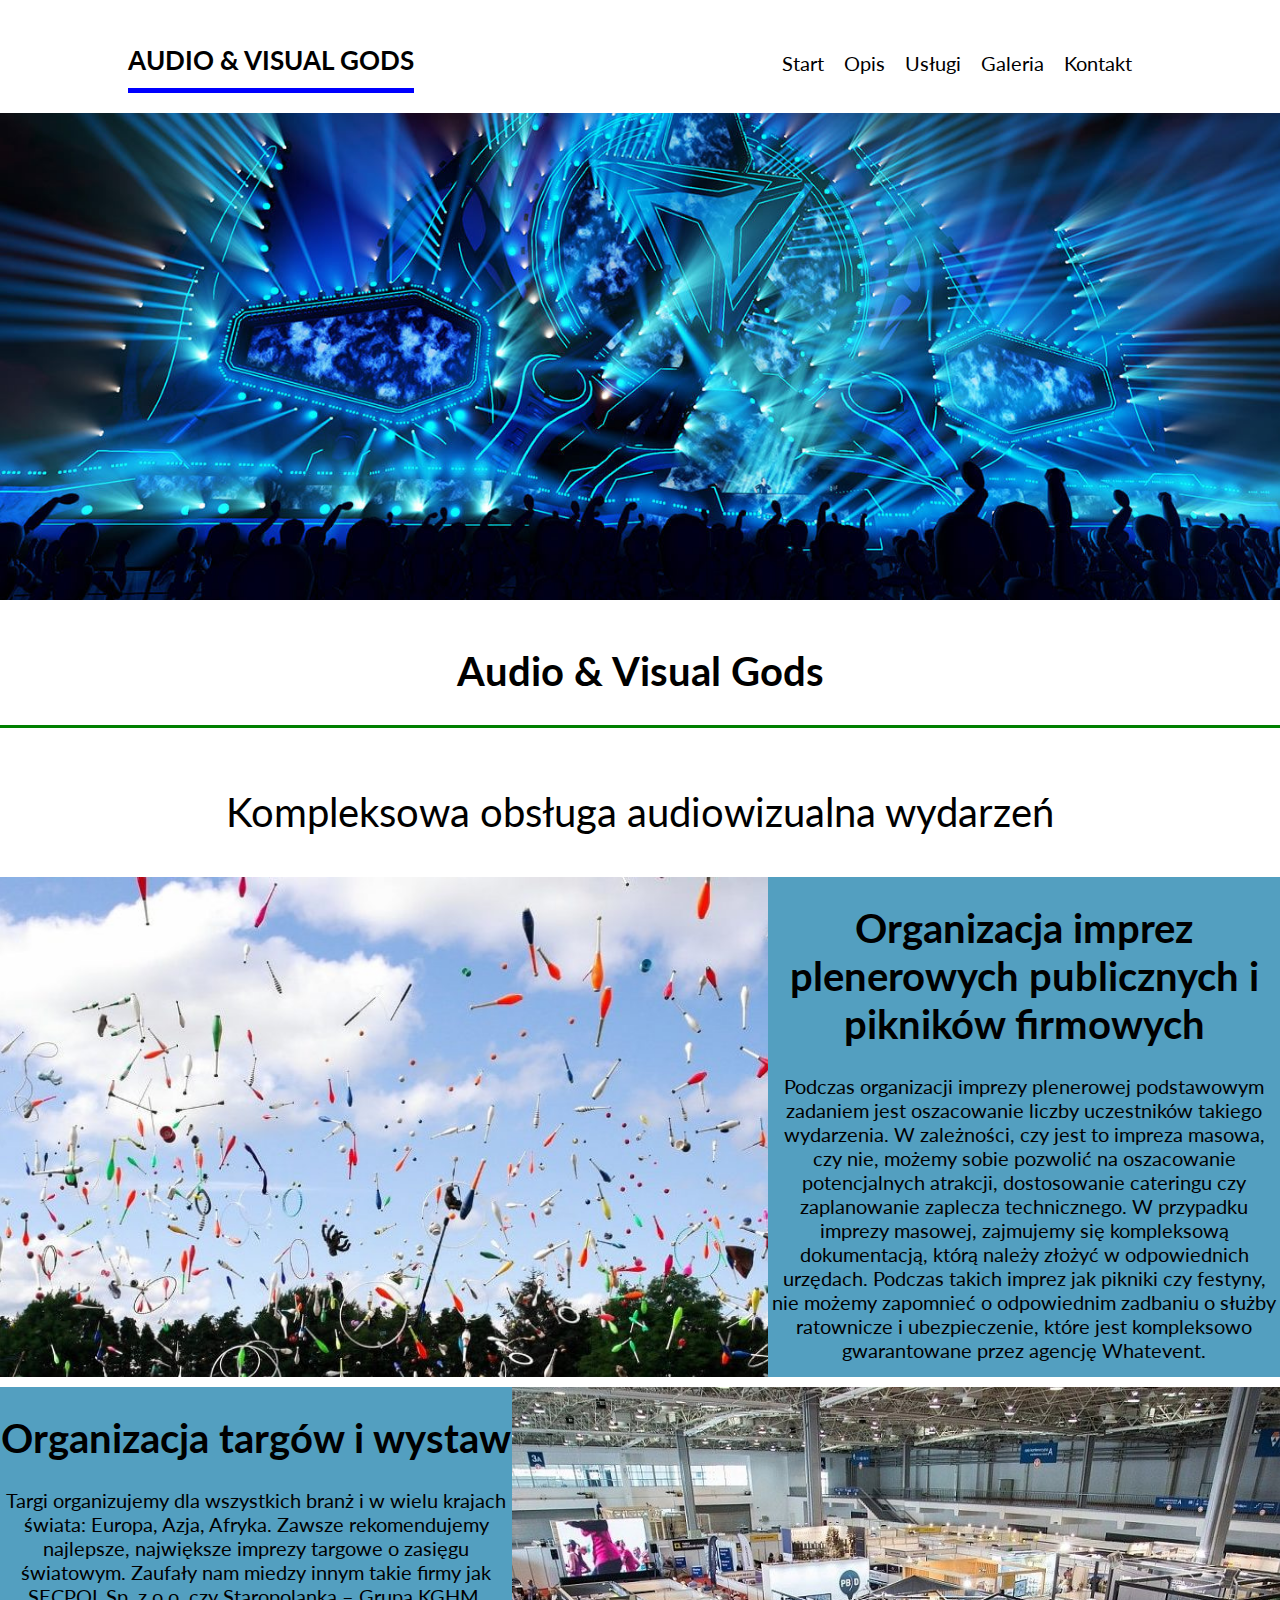
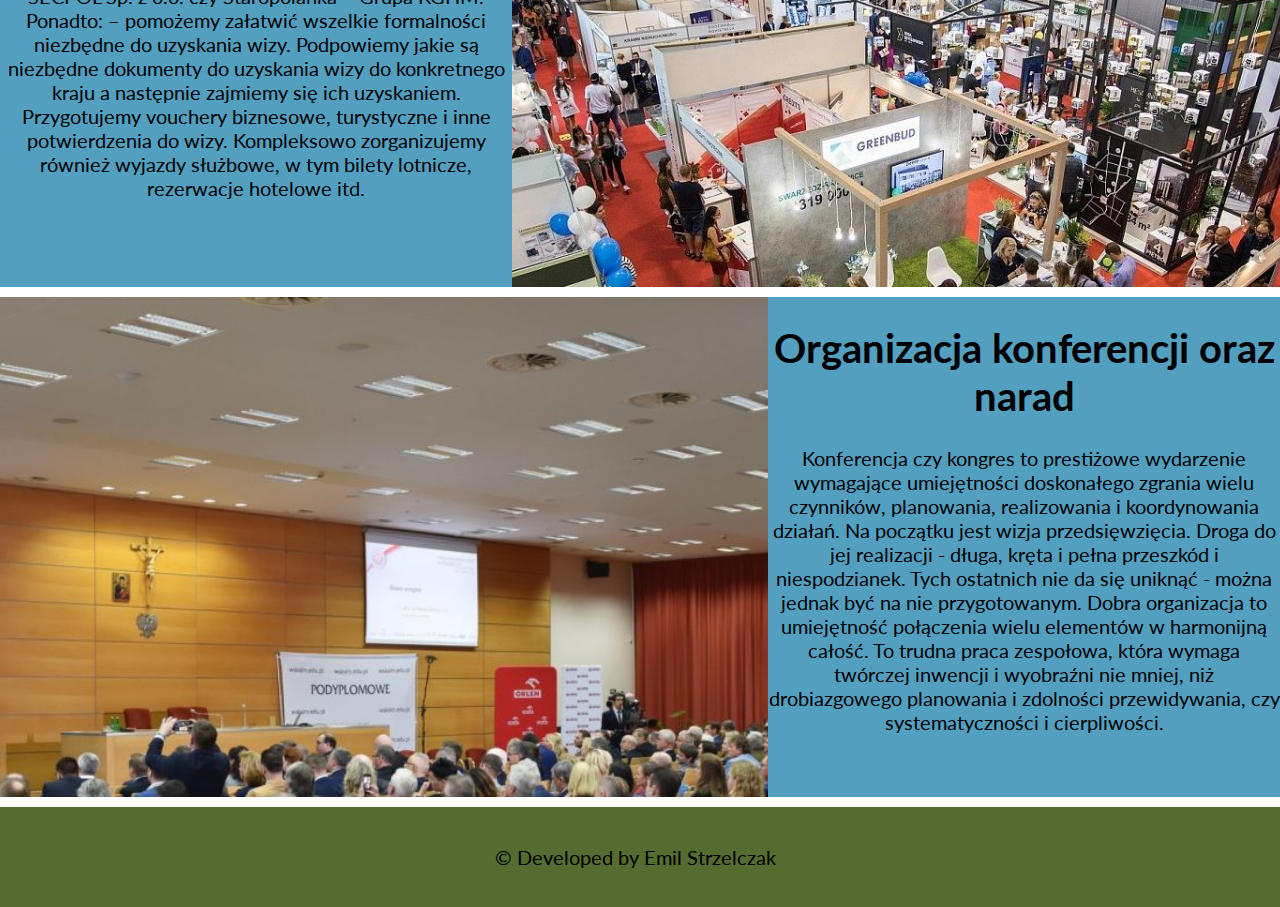
==== index.html @ 062b6483 "Create index.html" ====
<!DOCTYPE html>
<html lang="en">
<head>
  <meta name="viewport" content="width=device-width, initial-scale=1.0" />
   <meta charset="utf-8" />
    <meta http-equiv="X-UA-Compatible" content="IE=edge,chrome=1" />
     
    <title>Audio & Visual Gods</title>
     
    <meta name="description" content="Organizacja audiowizualna wydarzeń" />
    <meta name="keywords" content="Muzyka oświetlenie i efekty specjalne" />
     
    <link href="galeria.css" rel="stylesheet" type="text/css" />
    <link href='http://fonts.googleapis.com/css?family=Lato:400,700&subset=latin,latin-ext' rel='stylesheet' type='text/css'>
     
    <link href="css/fontello.css" rel="stylesheet" type="text/css" />
     
</head>
<body>
   <div id="wrapper">
      <header class="my-header">
       <div id="header_content">
          <a id="logo" href="start.html">
              <h1 class="text-logo">
                 
                  Audio & Visual
                  <span>Gods</span>
              </h1>
          </a>
          
              <nav class="nawigacja">
               
                     <ul class="nawigacjaa">
                
                <li class="navilist"><a class="navilistt" href="index.html">Start</a></li>
                <li class="navilist"><a class="navilistt" href="onas.html">Opis</a></li>
                <li class="navilist"><a class="navilistt" href="uslugi.html">Usługi</a></li>
                <li class="navilist"><a class="navilistt" href="galeria.html">Galeria</a></li>
                <li class="navilist"><a class="navilistt" href="kontakt.html">Kontakt</a></li>
            </ul>
        </nav>

          </div>
           
       
       </header>

       <div id="banerek">
         
               
           
           
       </div>
         <div id="section">
          <h1 class="tittlesection">Audio & Visual Gods</h1>
          <p class="bigtittle">Kompleksowa obsługa audiowizualna wydarzeń</p>
           
       </div>
   <section id="gallery_start">
          <div class="wieksza">
           
            <img alt="asd" class="zdj" src="plener.jpeg">

            
           
          </div>
          
          <div class="mniejsza">
          <h1 class="tittle_start">Organizacja imprez plenerowych publicznych i pikników firmowych</h1>
          <p1>Podczas organizacji imprezy plenerowej podstawowym zadaniem jest oszacowanie liczby uczestników takiego wydarzenia. W zależności, czy jest to impreza masowa, czy nie, możemy sobie pozwolić na oszacowanie potencjalnych atrakcji, dostosowanie cateringu czy zaplanowanie zaplecza technicznego. W przypadku imprezy masowej, zajmujemy się kompleksową dokumentacją, którą należy złożyć w odpowiednich urzędach. Podczas takich imprez jak pikniki czy festyny, nie możemy zapomnieć o odpowiednim zadbaniu o służby ratownicze i ubezpieczenie, które jest kompleksowo gwarantowane przez agencję Whatevent. </p1>
          </div>
          
          
           
       </section>
        <section id="gallery_start2">
          <div class="wieksza">
           
            <img alt="asd" class="zdj" src="targo.jpg">

            
           
          </div>
          
          <div class="mniejsza">
           <h1 class="tittle_start">Organizacja targów i wystaw</h1>
          <p1>Targi organizujemy dla wszystkich branż i w wielu krajach świata: Europa, Azja, Afryka.

Zawsze rekomendujemy najlepsze, największe imprezy targowe o zasięgu światowym. Zaufały nam miedzy innym takie firmy jak SECPOL Sp. z o.o. czy Staropolanka – Grupa KGHM.

Ponadto:
– pomożemy załatwić wszelkie formalności niezbędne do uzyskania wizy. Podpowiemy jakie są niezbędne dokumenty do uzyskania wizy do konkretnego kraju a następnie zajmiemy się ich uzyskaniem. Przygotujemy vouchery biznesowe, turystyczne i inne potwierdzenia do wizy. Kompleksowo zorganizujemy również wyjazdy służbowe, w tym bilety lotnicze, rezerwacje hotelowe itd. </p1>
          </div>
          
          
           
       </section>
        <section id="gallery_start">
          <div class="wieksza">
           
            <img alt="asd" class="zdj" src="konfa.jpg">

            
           
          </div>
          
          <div class="mniejsza">
           <h1 class="tittle_start">Organizacja konferencji oraz narad</h1>
          <p1>Konferencja czy kongres to prestiżowe wydarzenie wymagające umiejętności doskonałego zgrania wielu czynników, planowania, realizowania i koordynowania działań. Na początku jest wizja przedsięwzięcia. Droga do jej realizacji - długa, kręta i pełna przeszkód i niespodzianek. Tych ostatnich nie da się uniknąć - można jednak być na nie przygotowanym.
Dobra organizacja to umiejętność połączenia wielu elementów w harmonijną całość. To trudna praca zespołowa, która wymaga twórczej inwencji i wyobraźni nie mniej, niż drobiazgowego planowania i zdolności przewidywania, czy systematyczności i cierpliwości. </p1>
          </div>
          
          
           
       </section>
     
       
      
       
            
      <footer id="footer">
          <p id="stopka">
              <span id="copyright">&copy Developed by Emil Strzelczak</span>
          </p>
           
       </footer>
       
   </div>
    
</body>
</html>
---- galeria.css ----
body
{
    
    background-color: white;
    color: white;
    font-family: 'Lato', sans-serif;
    font-size: 20px;
    margin: 0 !important;
}
}
#wrapper{
    
}
.my-header{
    display: flex;
    -webkit-box-pack: center;
    justify-content: center;
    background-color: white;
    
}


#header_content{
    display: flex;
    justify-content: space-between;
    flex-direction: row;
    width: 80%;
    padding: 1.2em 0;
    align-items: center;

}

#logo{
  text-decoration: none;
    color: black;
}
.text-logo{
    padding: 0.5em 0;
    font-size: 1.6rem;
    text-align: center;
    text-transform: uppercase;
    user-select: none;
    border-bottom: 5px solid blue;
    
}


nav>ul{
    list-style-type: none;
    text-decoration: none;
    color: black;
    display: flex;
    
    
    
}
a {
    text-decoration: none;
    list-style-type: none;
    color: black;
    padding-right: 20px;
    font-family: 
    
    
    
    
}


    



#banerek{
    background-image: url(baner.jpg);
    width: 100 %;
    height: 600px;
    background-position: center;
    background-size: cover;
}

    


#section{
    width: 100%;
    height: 250px;
}
.tittlesection{
    color: black;
    display: flex;
    justify-content: center;
    border-bottom: 3px solid green;
    padding-top: 20px;
    padding-bottom: 30px;
}
.bigtittle{
    color: black;
    display: flex;
    justify-content: center;
    padding-top: 20px;
    font-size: 40px;
   
    
    
    
}
.zdj{
    width: 100%;
    height: 800px;
    display: flex;
    flex-direction: row;
}
#gallery{
    width: 100%;
   
    display: flex;
    
    }
#gallery_start{
    width: 100%;
   
    display: flex;
    flex-direction: row;
    padding-bottom: 10px;
    
    }
#gallery_start2{
    width: 100%;
   
    display: flex;
    flex-direction: row-reverse;
    padding-bottom: 10px;
    
    }

.cwiartka{
    
    width: 50%;
    height: 360px;
    display: flex;
    align-items: center;
    flex-direction: column;
    background-color: white;
    overflow: hidden;
	position: relative;
	text-align: center;
	cursor: default;
}
.wieksza{
    
    width: 60%;
    height: 500px;
    display: flex;
    align-items: center;
    overflow: hidden;
	position: relative;
	cursor: default;
}
.mniejsza{
    
    width: 40%;
    height: 500px;
    display: flex;
    align-items: center;
    flex-direction: column;
    background-color: #539FC0;
    overflow: hidden;
	position: relative;
	text-align: center;
	cursor: default;
    color: black;
    font-family: 'Lato', sans-serif;
}
.zdj{
    margin: auto;
    height: 100%px;
    object-fit: cover;
    
    
}
.cwiartka .overlay {
	width: 100%;
	height: 100%;
	position: absolute;
	overflow: hidden;
	top: 0;
	left: 0;
	opacity: 0;
	background-color: rgba(0, 0, 0, 0.5);
	-webkit-transition: all .4s ease-in-out;
	transition: all .4s ease-in-out
}
.cwiartka img {
	display: block;
	position: relative;
	-webkit-transition: all .4s linear;
	transition: all .4s linear;
}
.cwiartka h2 {
	text-transform: uppercase;
	color: #fff;
	text-align: center;
	position: relative;
	font-size: 17px;
	background: rgba(0, 0, 0, 0.6);
	-webkit-transform: translatey(-100px);
	-ms-transform: translatey(-100px);
	transform: translatey(-100px);
	-webkit-transition: all .2s ease-in-out;
	transition: all .2s ease-in-out;
	padding: 10px;
}
.cwiartka a.info {
	text-decoration: none;
	display: inline-block;
	text-transform: uppercase;
	color: #fff;
	border: 1px solid #fff;
	background-color: transparent;
	opacity: 0;
	filter: alpha(opacity=0);
	-webkit-transition: all .2s ease-in-out;
	transition: all .2s ease-in-out;
	margin: 0 0 0;
	padding: 7px 14px;
	position: absolute;
	top: 50%;
	left: 50%;
	transform: translate(-50%, -50%);
}
.cwiartka a.info:hover {
	box-shadow: 0 0 5px #fff;
}
.cwiartka:hover img {
	-ms-transform: scale(1.2);
	-webkit-transform: scale(1.2);
	transform: scale(1.2);
}
.cwiartka:hover .overlay {
	opacity: 1;
	filter: alpha(opacity=100);
}
.cwiartka:hover a.info {
	opacity: 1;
	filter: alpha(opacity=100);
}
.cwiartka:hover h2 {
	opacity: 1;
	filter: alpha(opacity=100);
	-ms-transform: translatey(0);
	-webkit-transform: translatey(0);
	transform: translatey(0);
}
.cwiartka:hover a.info {
	-webkit-transition-delay: .2s;
	transition-delay: .2s;
}






#footer{
    width: 100%;
    height: 100px;
    background-color: darkolivegreen;
    display: flex;
    flex-direction: row;
    justify-content: center;
    align-items: center;
    
    
        
    
}
#stopka{
    color: black;
}
#copyright{
    padding-right: 10px;
    
}

.my-header {position: fixed; width: 100%; height: 100px; padding-top: 1%; transition: all 0.4s ease;} 
.my-header img {width: 100%;} 
.my-header .logo {float: left; margin: 0;} 
.my-header.sticky {height: 80px; background: #000000;} 
.my-header.sticky .logo img{width: 80%; transition-duration: 0.2s; transition-timing-function: linear;}
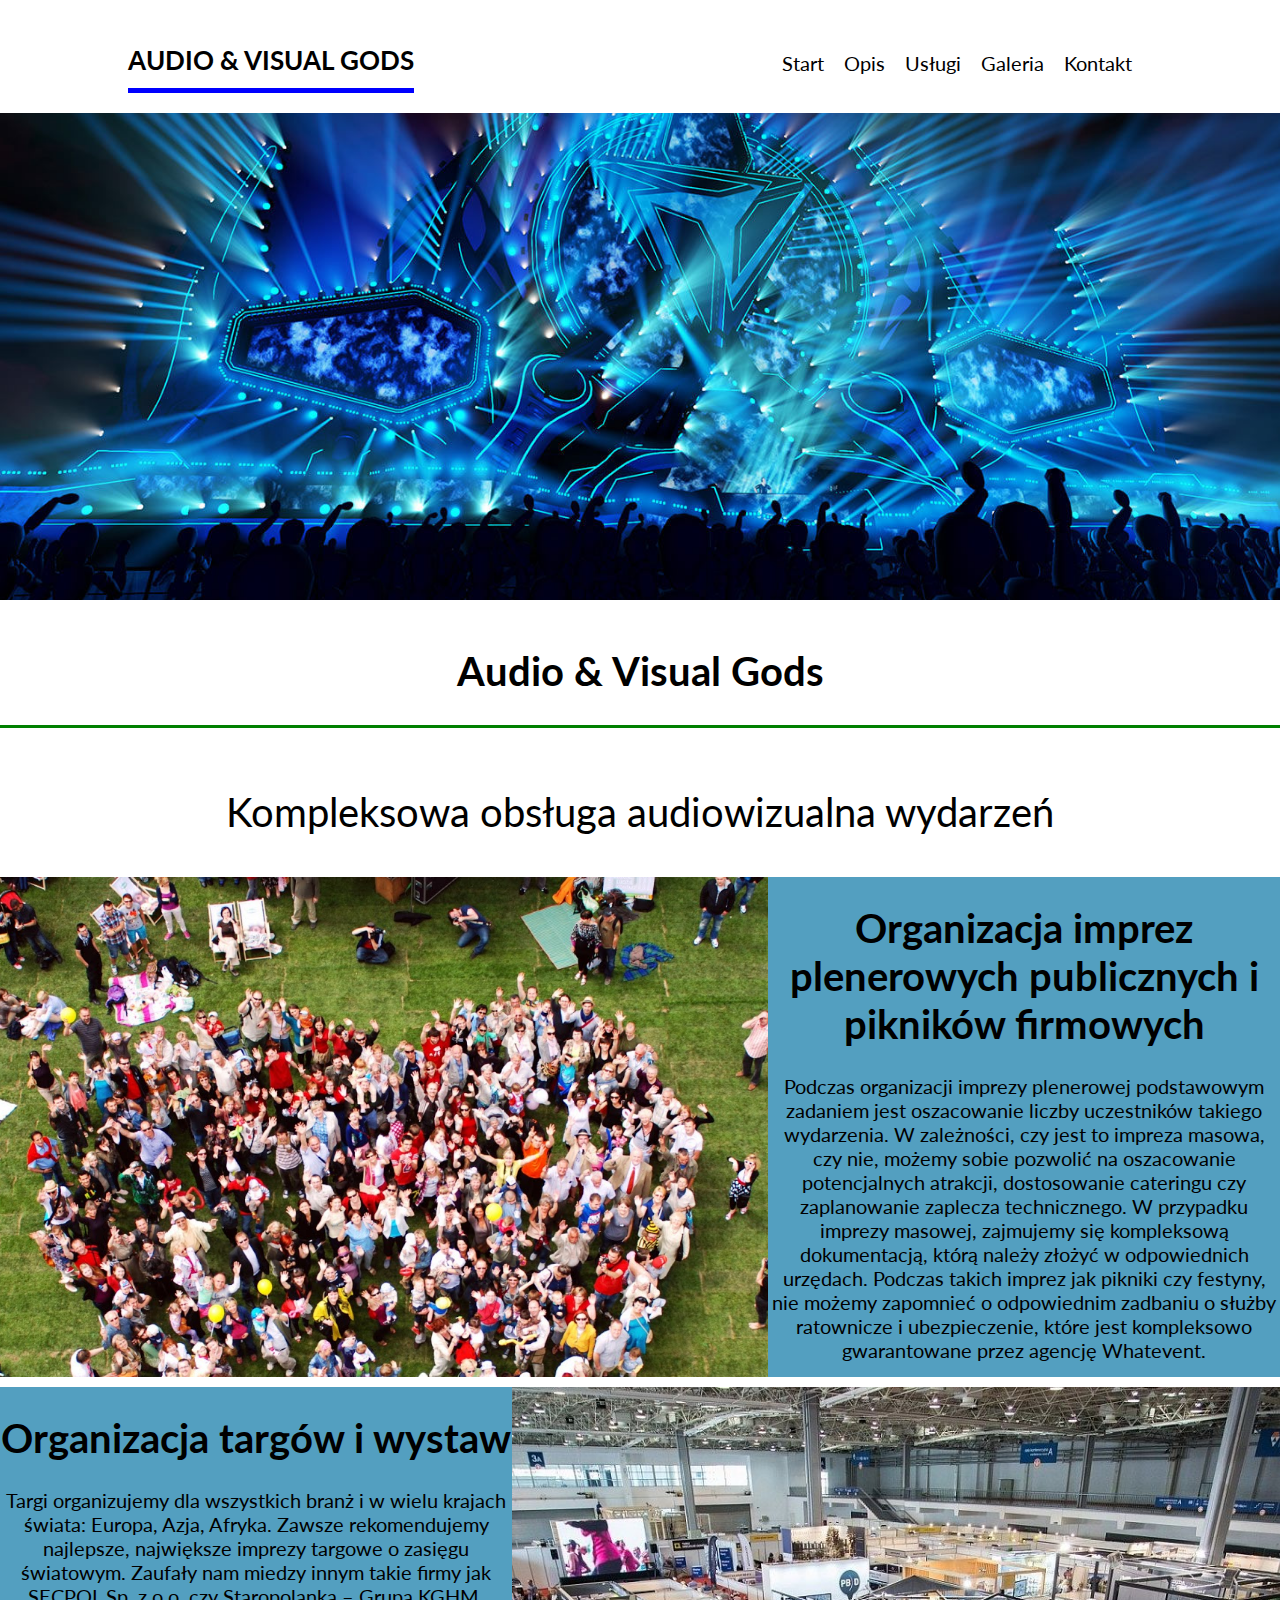
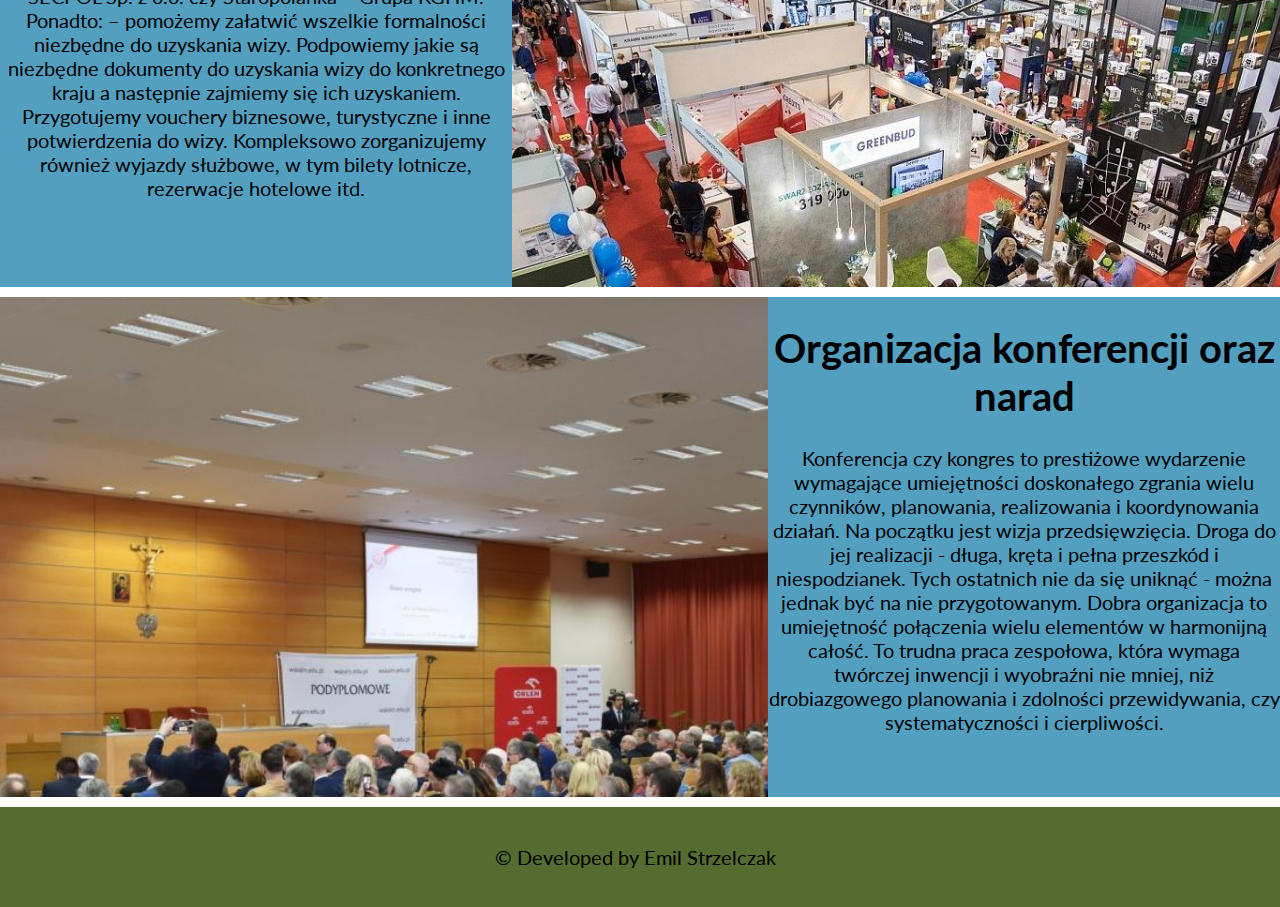
==== commit 5b0b859f: "Add files via upload" ====
--- a/index.html
+++ b/index.html
@@ -1,131 +1,131 @@
-<!DOCTYPE html>
-<html lang="en">
-<head>
-  <meta name="viewport" content="width=device-width, initial-scale=1.0" />
-   <meta charset="utf-8" />
-    <meta http-equiv="X-UA-Compatible" content="IE=edge,chrome=1" />
-     
-    <title>Audio & Visual Gods</title>
-     
-    <meta name="description" content="Organizacja audiowizualna wydarzeń" />
-    <meta name="keywords" content="Muzyka oświetlenie i efekty specjalne" />
-     
-    <link href="galeria.css" rel="stylesheet" type="text/css" />
-    <link href='http://fonts.googleapis.com/css?family=Lato:400,700&subset=latin,latin-ext' rel='stylesheet' type='text/css'>
-     
-    <link href="css/fontello.css" rel="stylesheet" type="text/css" />
-     
-</head>
-<body>
-   <div id="wrapper">
-      <header class="my-header">
-       <div id="header_content">
-          <a id="logo" href="start.html">
-              <h1 class="text-logo">
-                 
-                  Audio & Visual
-                  <span>Gods</span>
-              </h1>
-          </a>
-          
-              <nav class="nawigacja">
-               
-                     <ul class="nawigacjaa">
-                
-                <li class="navilist"><a class="navilistt" href="index.html">Start</a></li>
-                <li class="navilist"><a class="navilistt" href="onas.html">Opis</a></li>
-                <li class="navilist"><a class="navilistt" href="uslugi.html">Usługi</a></li>
-                <li class="navilist"><a class="navilistt" href="galeria.html">Galeria</a></li>
-                <li class="navilist"><a class="navilistt" href="kontakt.html">Kontakt</a></li>
-            </ul>
-        </nav>
-
-          </div>
-           
-       
-       </header>
-
-       <div id="banerek">
-         
-               
-           
-           
-       </div>
-         <div id="section">
-          <h1 class="tittlesection">Audio & Visual Gods</h1>
-          <p class="bigtittle">Kompleksowa obsługa audiowizualna wydarzeń</p>
-           
-       </div>
-   <section id="gallery_start">
-          <div class="wieksza">
-           
-            <img alt="asd" class="zdj" src="plener.jpeg">
-
-            
-           
-          </div>
-          
-          <div class="mniejsza">
-          <h1 class="tittle_start">Organizacja imprez plenerowych publicznych i pikników firmowych</h1>
-          <p1>Podczas organizacji imprezy plenerowej podstawowym zadaniem jest oszacowanie liczby uczestników takiego wydarzenia. W zależności, czy jest to impreza masowa, czy nie, możemy sobie pozwolić na oszacowanie potencjalnych atrakcji, dostosowanie cateringu czy zaplanowanie zaplecza technicznego. W przypadku imprezy masowej, zajmujemy się kompleksową dokumentacją, którą należy złożyć w odpowiednich urzędach. Podczas takich imprez jak pikniki czy festyny, nie możemy zapomnieć o odpowiednim zadbaniu o służby ratownicze i ubezpieczenie, które jest kompleksowo gwarantowane przez agencję Whatevent. </p1>
-          </div>
-          
-          
-           
-       </section>
-        <section id="gallery_start2">
-          <div class="wieksza">
-           
-            <img alt="asd" class="zdj" src="targo.jpg">
-
-            
-           
-          </div>
-          
-          <div class="mniejsza">
-           <h1 class="tittle_start">Organizacja targów i wystaw</h1>
-          <p1>Targi organizujemy dla wszystkich branż i w wielu krajach świata: Europa, Azja, Afryka.
-
-Zawsze rekomendujemy najlepsze, największe imprezy targowe o zasięgu światowym. Zaufały nam miedzy innym takie firmy jak SECPOL Sp. z o.o. czy Staropolanka – Grupa KGHM.
-
-Ponadto:
-– pomożemy załatwić wszelkie formalności niezbędne do uzyskania wizy. Podpowiemy jakie są niezbędne dokumenty do uzyskania wizy do konkretnego kraju a następnie zajmiemy się ich uzyskaniem. Przygotujemy vouchery biznesowe, turystyczne i inne potwierdzenia do wizy. Kompleksowo zorganizujemy również wyjazdy służbowe, w tym bilety lotnicze, rezerwacje hotelowe itd. </p1>
-          </div>
-          
-          
-           
-       </section>
-        <section id="gallery_start">
-          <div class="wieksza">
-           
-            <img alt="asd" class="zdj" src="konfa.jpg">
-
-            
-           
-          </div>
-          
-          <div class="mniejsza">
-           <h1 class="tittle_start">Organizacja konferencji oraz narad</h1>
-          <p1>Konferencja czy kongres to prestiżowe wydarzenie wymagające umiejętności doskonałego zgrania wielu czynników, planowania, realizowania i koordynowania działań. Na początku jest wizja przedsięwzięcia. Droga do jej realizacji - długa, kręta i pełna przeszkód i niespodzianek. Tych ostatnich nie da się uniknąć - można jednak być na nie przygotowanym.
-Dobra organizacja to umiejętność połączenia wielu elementów w harmonijną całość. To trudna praca zespołowa, która wymaga twórczej inwencji i wyobraźni nie mniej, niż drobiazgowego planowania i zdolności przewidywania, czy systematyczności i cierpliwości. </p1>
-          </div>
-          
-          
-           
-       </section>
-     
-       
-      
-       
-            
-      <footer id="footer">
-          <p id="stopka">
-              <span id="copyright">&copy Developed by Emil Strzelczak</span>
-          </p>
-           
-       </footer>
-       
-   </div>
-    
-</body>
-</html>
+<!DOCTYPE html>
+<html lang="en">
+<head>
+  <meta name="viewport" content="width=device-width, initial-scale=1.0" />
+   <meta charset="utf-8" />
+    <meta http-equiv="X-UA-Compatible" content="IE=edge,chrome=1" />
+     
+    <title>Audio & Visual Gods</title>
+     
+    <meta name="description" content="Organizacja audiowizualna wydarzeń" />
+    <meta name="keywords" content="Muzyka oświetlenie i efekty specjalne" />
+     
+    <link href="galeria.css" rel="stylesheet" type="text/css" />
+    <link href='http://fonts.googleapis.com/css?family=Lato:400,700&subset=latin,latin-ext' rel='stylesheet' type='text/css'>
+     
+    <link href="css/fontello.css" rel="stylesheet" type="text/css" />
+     
+</head>
+<body>
+   <div id="wrapper">
+      <header class="my-header">
+       <div id="header_content">
+          <a id="logo" href="index.html">
+              <h1 class="text-logo">
+                 
+                  Audio & Visual
+                  <span>Gods</span>
+              </h1>
+          </a>
+          
+              <nav class="nawigacja">
+               
+                     <ul class="nawigacjaa">
+                
+                <li class="navilist"><a class="navilistt" href="index.html">Start</a></li>
+                <li class="navilist"><a class="navilistt" href="onas.html">Opis</a></li>
+                <li class="navilist"><a class="navilistt" href="uslugi.html">Usługi</a></li>
+                <li class="navilist"><a class="navilistt" href="galeria.html">Galeria</a></li>
+                <li class="navilist"><a class="navilistt" href="kontaktt.html">Kontakt</a></li>
+            </ul>
+        </nav>
+
+          </div>
+           
+       
+       </header>
+
+       <div id="banerek">
+         
+               
+           
+           
+       </div>
+         <div id="section">
+          <h1 class="tittlesection">Audio & Visual Gods</h1>
+          <p class="bigtittle">Kompleksowa obsługa audiowizualna wydarzeń</p>
+           
+       </div>
+   <section id="gallery_start">
+          <div class="wieksza">
+           
+            <img alt="asd" class="zdj" src="plener1.jpg">
+
+            
+           
+          </div>
+          
+          <div class="mniejsza">
+          <h1 class="tittle_start">Organizacja imprez plenerowych publicznych i pikników firmowych</h1>
+          <p1>Podczas organizacji imprezy plenerowej podstawowym zadaniem jest oszacowanie liczby uczestników takiego wydarzenia. W zależności, czy jest to impreza masowa, czy nie, możemy sobie pozwolić na oszacowanie potencjalnych atrakcji, dostosowanie cateringu czy zaplanowanie zaplecza technicznego. W przypadku imprezy masowej, zajmujemy się kompleksową dokumentacją, którą należy złożyć w odpowiednich urzędach. Podczas takich imprez jak pikniki czy festyny, nie możemy zapomnieć o odpowiednim zadbaniu o służby ratownicze i ubezpieczenie, które jest kompleksowo gwarantowane przez agencję Whatevent. </p1>
+          </div>
+          
+          
+           
+       </section>
+        <section id="gallery_start2">
+          <div class="wieksza">
+           
+            <img alt="asd" class="zdj" src="targo.jpg">
+
+            
+           
+          </div>
+          
+          <div class="mniejsza">
+           <h1 class="tittle_start">Organizacja targów i wystaw</h1>
+          <p1>Targi organizujemy dla wszystkich branż i w wielu krajach świata: Europa, Azja, Afryka.
+
+Zawsze rekomendujemy najlepsze, największe imprezy targowe o zasięgu światowym. Zaufały nam miedzy innym takie firmy jak SECPOL Sp. z o.o. czy Staropolanka – Grupa KGHM.
+
+Ponadto:
+– pomożemy załatwić wszelkie formalności niezbędne do uzyskania wizy. Podpowiemy jakie są niezbędne dokumenty do uzyskania wizy do konkretnego kraju a następnie zajmiemy się ich uzyskaniem. Przygotujemy vouchery biznesowe, turystyczne i inne potwierdzenia do wizy. Kompleksowo zorganizujemy również wyjazdy służbowe, w tym bilety lotnicze, rezerwacje hotelowe itd. </p1>
+          </div>
+          
+          
+           
+       </section>
+        <section id="gallery_start">
+          <div class="wieksza">
+           
+            <img alt="asd" class="zdj" src="konfa.jpg">
+
+            
+           
+          </div>
+          
+          <div class="mniejsza">
+           <h1 class="tittle_start">Organizacja konferencji oraz narad</h1>
+          <p1>Konferencja czy kongres to prestiżowe wydarzenie wymagające umiejętności doskonałego zgrania wielu czynników, planowania, realizowania i koordynowania działań. Na początku jest wizja przedsięwzięcia. Droga do jej realizacji - długa, kręta i pełna przeszkód i niespodzianek. Tych ostatnich nie da się uniknąć - można jednak być na nie przygotowanym.
+Dobra organizacja to umiejętność połączenia wielu elementów w harmonijną całość. To trudna praca zespołowa, która wymaga twórczej inwencji i wyobraźni nie mniej, niż drobiazgowego planowania i zdolności przewidywania, czy systematyczności i cierpliwości. </p1>
+          </div>
+          
+          
+           
+       </section>
+     
+       
+      
+       
+            
+      <footer id="footer">
+          <p id="stopka">
+              <span id="copyright">&copy Developed by Emil Strzelczak</span>
+          </p>
+           
+       </footer>
+       
+   </div>
+    
+</body>
+</html>--- a/galeria.css
+++ b/galeria.css
@@ -282,6 +282,37 @@
     padding-right: 10px;
     
 }
+.tittlesection2{
+    color: black;
+    display: flex;
+    justify-content: center;
+    border-bottom: 3px solid gold;
+    padding-top: 20px;
+    padding-bottom: 30px;
+}
+.tittlesection3{
+    color: black;
+    display: flex;
+    justify-content: center;
+    border-bottom: 3px solid blue;
+    padding-top: 20px;
+    padding-bottom: 30px;
+}
+#onas22{
+    color: black;
+    margin: 20px;
+}
+#onas2{
+    display: flex;
+    justify-content: center;
+}
+#laseryyy{
+    background-image: url(lasery.jpg);
+    width: 100 %;
+    height: 400px;
+    background-position: center;
+    background-size: cover;
+}
 
 .my-header {position: fixed; width: 100%; height: 100px; padding-top: 1%; transition: all 0.4s ease;} 
 .my-header img {width: 100%;} 
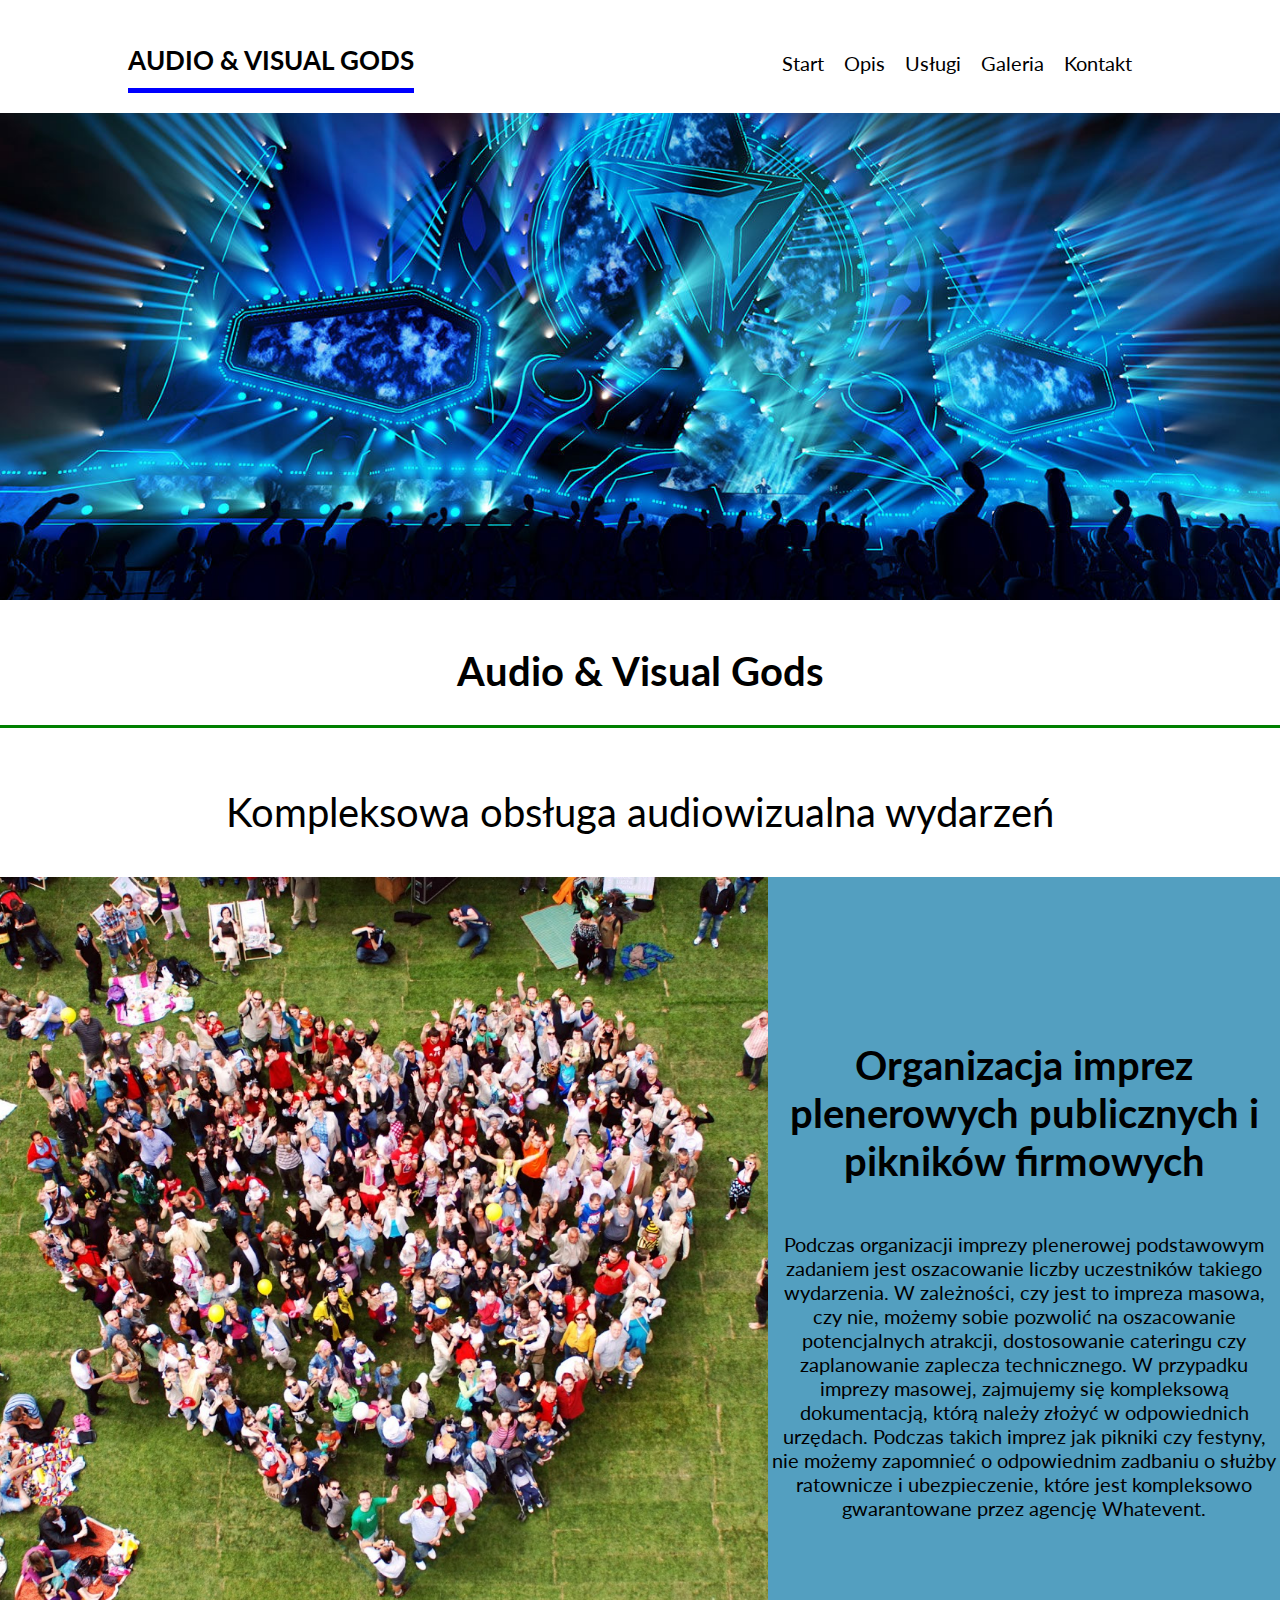
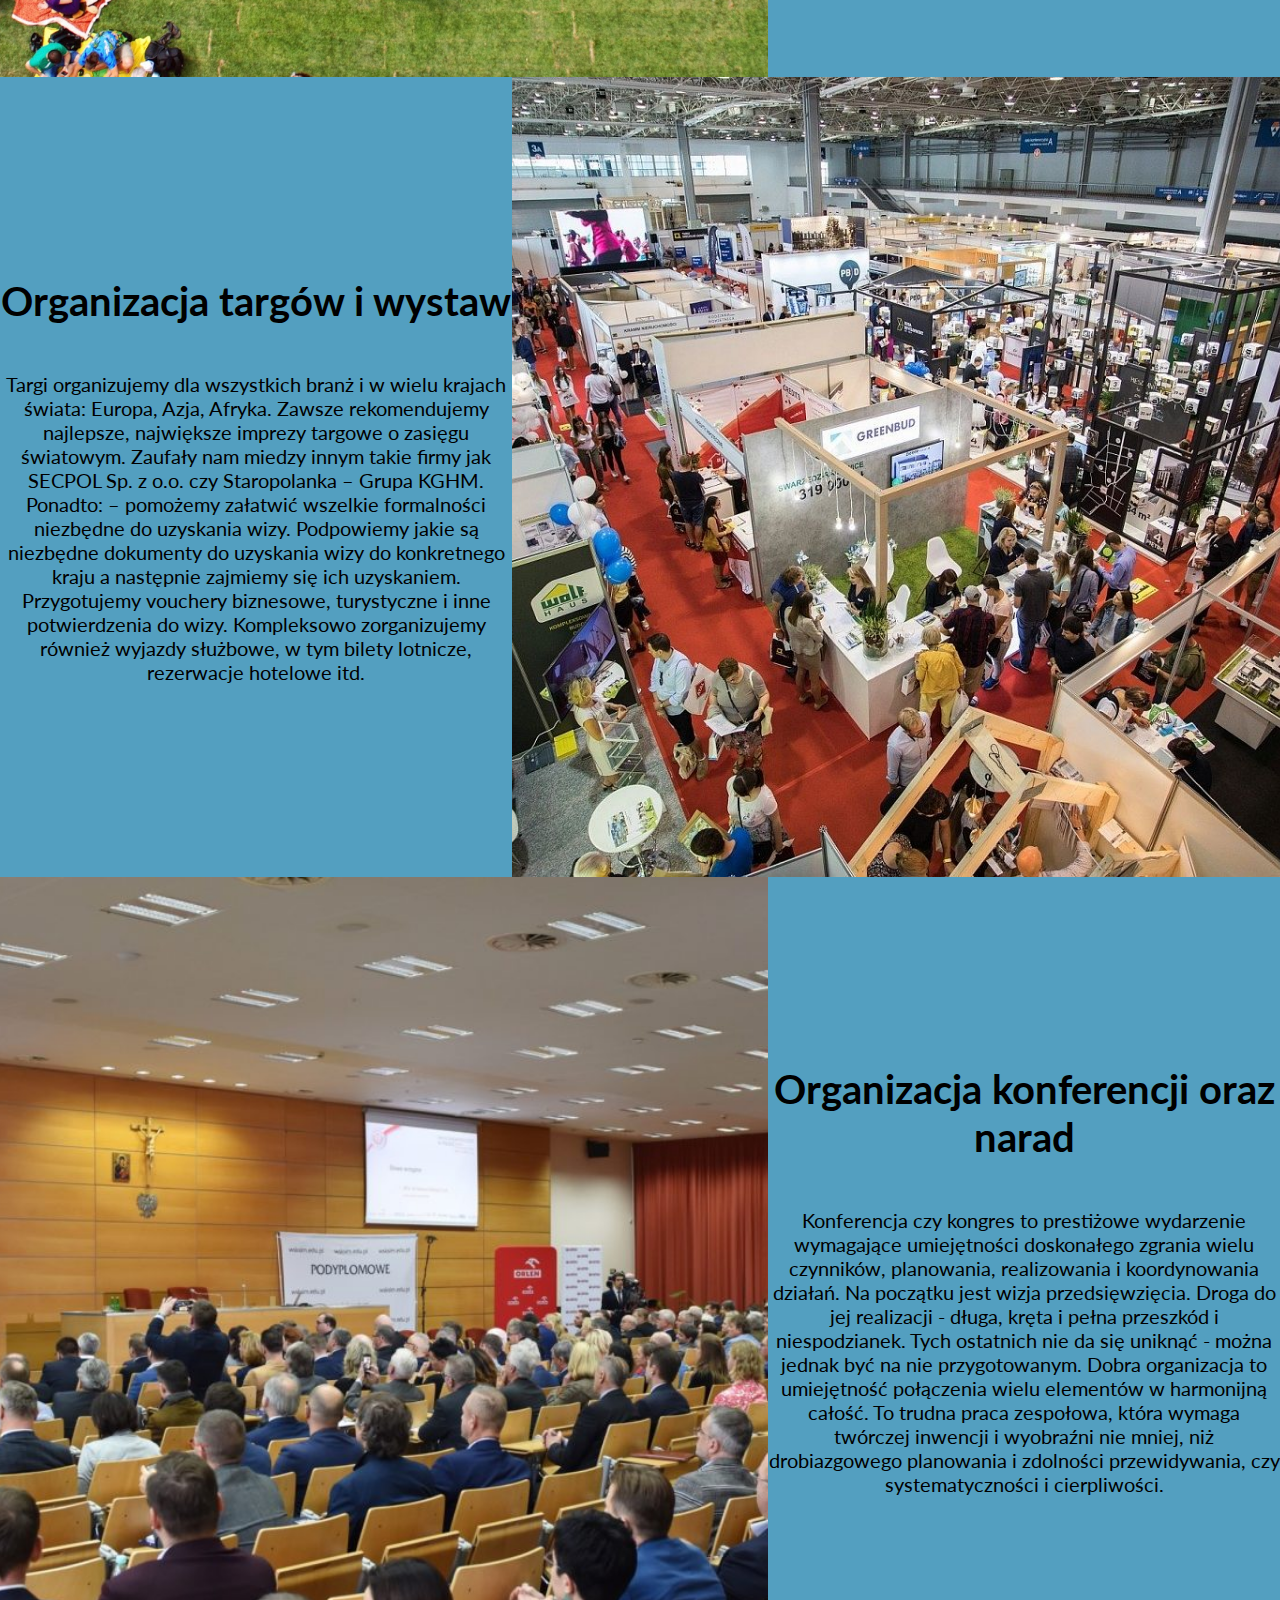
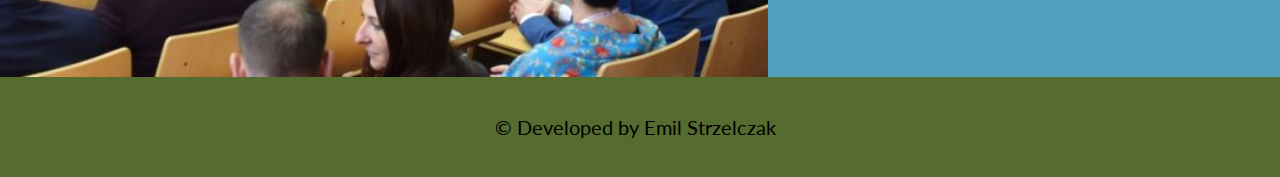
==== commit ed5fbc68: "Add files via upload" ====
--- a/index.html
+++ b/index.html
@@ -67,7 +67,7 @@
           
           <div class="mniejsza">
           <h1 class="tittle_start">Organizacja imprez plenerowych publicznych i pikników firmowych</h1>
-          <p1>Podczas organizacji imprezy plenerowej podstawowym zadaniem jest oszacowanie liczby uczestników takiego wydarzenia. W zależności, czy jest to impreza masowa, czy nie, możemy sobie pozwolić na oszacowanie potencjalnych atrakcji, dostosowanie cateringu czy zaplanowanie zaplecza technicznego. W przypadku imprezy masowej, zajmujemy się kompleksową dokumentacją, którą należy złożyć w odpowiednich urzędach. Podczas takich imprez jak pikniki czy festyny, nie możemy zapomnieć o odpowiednim zadbaniu o służby ratownicze i ubezpieczenie, które jest kompleksowo gwarantowane przez agencję Whatevent. </p1>
+          <p>Podczas organizacji imprezy plenerowej podstawowym zadaniem jest oszacowanie liczby uczestników takiego wydarzenia. W zależności, czy jest to impreza masowa, czy nie, możemy sobie pozwolić na oszacowanie potencjalnych atrakcji, dostosowanie cateringu czy zaplanowanie zaplecza technicznego. W przypadku imprezy masowej, zajmujemy się kompleksową dokumentacją, którą należy złożyć w odpowiednich urzędach. Podczas takich imprez jak pikniki czy festyny, nie możemy zapomnieć o odpowiednim zadbaniu o służby ratownicze i ubezpieczenie, które jest kompleksowo gwarantowane przez agencję Whatevent. </p>
           </div>
           
           
@@ -84,12 +84,12 @@
           
           <div class="mniejsza">
            <h1 class="tittle_start">Organizacja targów i wystaw</h1>
-          <p1>Targi organizujemy dla wszystkich branż i w wielu krajach świata: Europa, Azja, Afryka.
+          <p>Targi organizujemy dla wszystkich branż i w wielu krajach świata: Europa, Azja, Afryka.
 
 Zawsze rekomendujemy najlepsze, największe imprezy targowe o zasięgu światowym. Zaufały nam miedzy innym takie firmy jak SECPOL Sp. z o.o. czy Staropolanka – Grupa KGHM.
 
 Ponadto:
-– pomożemy załatwić wszelkie formalności niezbędne do uzyskania wizy. Podpowiemy jakie są niezbędne dokumenty do uzyskania wizy do konkretnego kraju a następnie zajmiemy się ich uzyskaniem. Przygotujemy vouchery biznesowe, turystyczne i inne potwierdzenia do wizy. Kompleksowo zorganizujemy również wyjazdy służbowe, w tym bilety lotnicze, rezerwacje hotelowe itd. </p1>
+– pomożemy załatwić wszelkie formalności niezbędne do uzyskania wizy. Podpowiemy jakie są niezbędne dokumenty do uzyskania wizy do konkretnego kraju a następnie zajmiemy się ich uzyskaniem. Przygotujemy vouchery biznesowe, turystyczne i inne potwierdzenia do wizy. Kompleksowo zorganizujemy również wyjazdy służbowe, w tym bilety lotnicze, rezerwacje hotelowe itd. </p>
           </div>
           
           
@@ -106,8 +106,8 @@
           
           <div class="mniejsza">
            <h1 class="tittle_start">Organizacja konferencji oraz narad</h1>
-          <p1>Konferencja czy kongres to prestiżowe wydarzenie wymagające umiejętności doskonałego zgrania wielu czynników, planowania, realizowania i koordynowania działań. Na początku jest wizja przedsięwzięcia. Droga do jej realizacji - długa, kręta i pełna przeszkód i niespodzianek. Tych ostatnich nie da się uniknąć - można jednak być na nie przygotowanym.
-Dobra organizacja to umiejętność połączenia wielu elementów w harmonijną całość. To trudna praca zespołowa, która wymaga twórczej inwencji i wyobraźni nie mniej, niż drobiazgowego planowania i zdolności przewidywania, czy systematyczności i cierpliwości. </p1>
+          <p>Konferencja czy kongres to prestiżowe wydarzenie wymagające umiejętności doskonałego zgrania wielu czynników, planowania, realizowania i koordynowania działań. Na początku jest wizja przedsięwzięcia. Droga do jej realizacji - długa, kręta i pełna przeszkód i niespodzianek. Tych ostatnich nie da się uniknąć - można jednak być na nie przygotowanym.
+Dobra organizacja to umiejętność połączenia wielu elementów w harmonijną całość. To trudna praca zespołowa, która wymaga twórczej inwencji i wyobraźni nie mniej, niż drobiazgowego planowania i zdolności przewidywania, czy systematyczności i cierpliwości. </p>
           </div>
           
           
--- a/galeria.css
+++ b/galeria.css
@@ -122,7 +122,8 @@
    
     display: flex;
     flex-direction: row;
-    padding-bottom: 10px;
+    background-color: #539FC0;
+   
     
     }
 #gallery_start2{
@@ -130,7 +131,8 @@
    
     display: flex;
     flex-direction: row-reverse;
-    padding-bottom: 10px;
+    background-color: #539FC0;
+    
     
     }
 
@@ -150,17 +152,18 @@
 .wieksza{
     
     width: 60%;
-    height: 500px;
+    height: auto;
     display: flex;
     align-items: center;
     overflow: hidden;
 	position: relative;
 	cursor: default;
+    background-color: #539FC0;
 }
 .mniejsza{
     
     width: 40%;
-    height: 500px;
+    height: auto;
     display: flex;
     align-items: center;
     flex-direction: column;
@@ -170,6 +173,13 @@
 	text-align: center;
 	cursor: default;
     color: black;
+    font-family: 'Lato', sans-serif;
+    justify-content: center;
+}
+h1{
+    font-family: 'Lato', sans-serif;
+}
+p{
     font-family: 'Lato', sans-serif;
 }
 .zdj{
@@ -256,8 +266,60 @@
 	-webkit-transition-delay: .2s;
 	transition-delay: .2s;
 }
-
-
+#art-2{
+    background-color: #539FC0;
+    display: flex;
+    flex-direction: column;
+    align-items: center;
+    color: white;
+   
+    
+    border: 2px solid rgba(200, 200, 200, .3);
+    display: flex;
+    flex-direction: column;
+    align-items: center;
+}
+#art-2>section>div:hover{
+    background-color: #539FC0;
+    box-shadow: 0 0 114px 3px white;
+    transition: all ease-in-out .3s;
+}
+#art-2>section>div>:nth-child(1){
+    height: 150px;
+    width: 150px;
+    border-radius: 50%;
+    background-size: cover;
+    margin-bottom: 10px;
+}
+#twarz-1{
+    background-image: url('images/pic03.jpg');
+}
+#twarz-2{
+    background-image: url('images/pic04.jpg');
+}
+#twarz-3{
+    background-image: url('images/pic05.jpg');
+}
+#twarz-4{
+    background-image: url('images/pic06.jpg');
+}}
+#art-2>h2{
+    font-size: 40px;
+    font-weight: 100;
+    padding-bottom: 10px;
+}
+#art-2>section{
+    padding: 50px 0;
+    display: flex;
+}
+
+.cwierc{
+    padding-left: 70px;
+    padding-right: 70px;
+    display: flex;
+    flex-direction: column;
+    align-items: center;
+}
 
 
 
